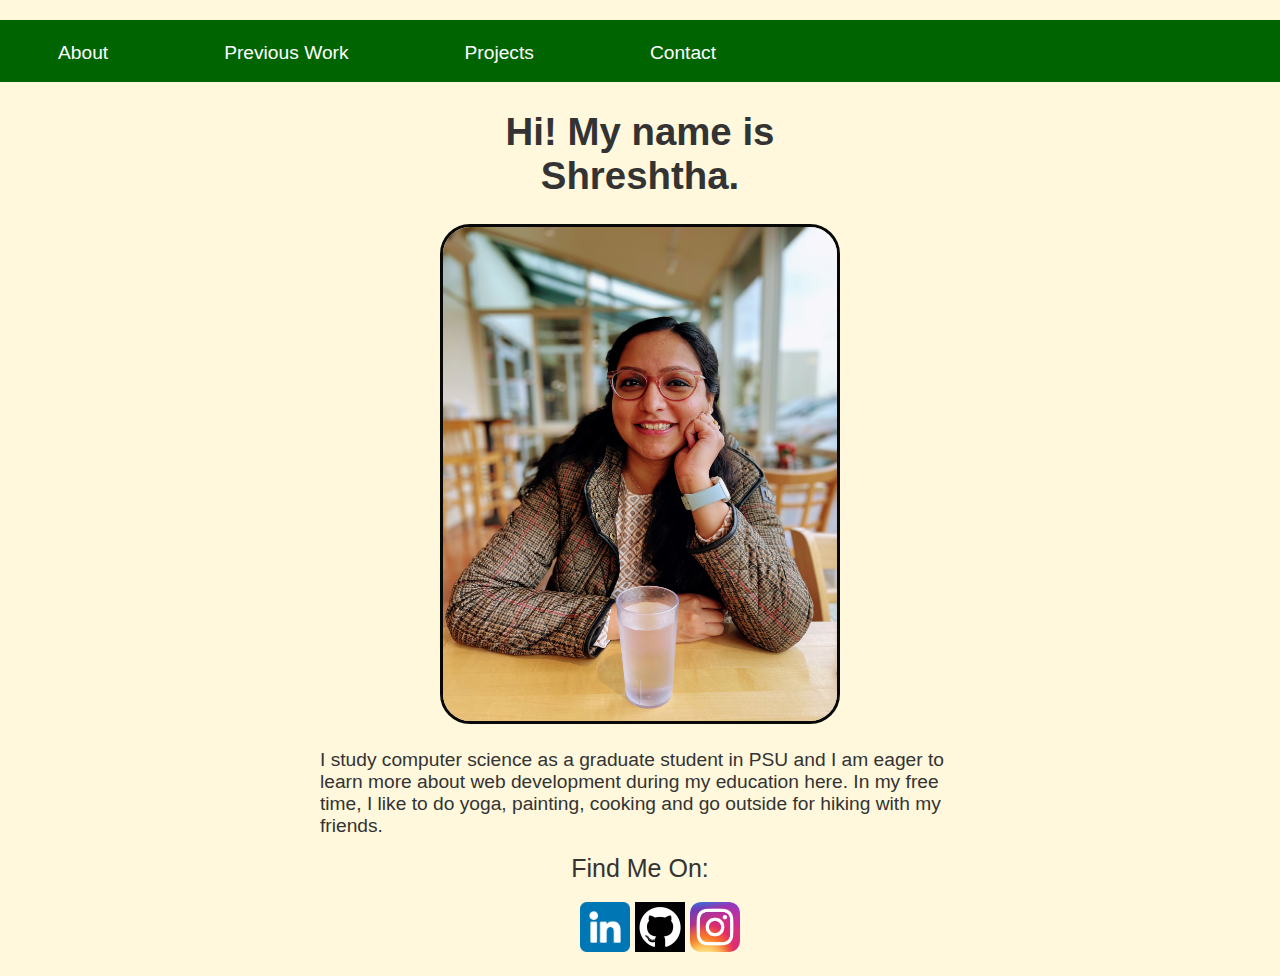
==== HTML/index.html @ 71eeae54 "added separate folder for HTML files" ====
<!DOCTYPE html>
<html lang="en">
  <head>
    <meta charset="UTF-8" />
    <meta http-equiv="X-UA-Compatible" content="IE=edge" />
    <meta name="viewport" content="width=device-width, initial-scale=1.0" />
    <title>02 - Navbar</title>
    <link rel="stylesheet" href="../CSS/styles.css" type="text/css" />
    <link rel="stylesheet" href="../CSS/navbar.css" type="text/css" />
  </head>
  <body>
    <nav class="nav">
      <ul class="nav-list">
        <li class="list-item">
          <a href="index.html" class="nav-link">About</a>
        </li>
        <li class="list-item">
          <a href="previous.html" class="nav-link">Previous Work</a>
        </li>
        <li class="list-item">
          <a href="projects.html" class="nav-link">Projects</a>
        </li>
        <li class="list-item">
          <a href="contact.html" class="nav-link">Contact</a>
        </li>
      </ul>
    </nav>

    <section class="container">
      <div>
        <h1 class="title">Hi! My name is Shreshtha.</h1>
        <img
          src="../images/shreshtha.jpg"
          alt="headshot of Shreshtha with filters"
          class="image"
        />
      </div>
      <div>
        <p class="paragraph">
          I study computer science as a graduate student in PSU and I am eager
          to learn more about web development during my education here. In my
          free time, I like to do yoga, painting, cooking and go outside for
          hiking with my friends.
        </p>
      </div>
    </section>
  </body>
  <div class="row mt-5">
    <div class="d-flex justify-content-center">
      <div class="footer">
        <div class="section-div" style="font-size: 25px">Find Me On:</div>
        <ul>
          <li class="section-list" style="display: inline-block">
            <a
              class="link"
              aria-label="LinkedIn"
              class="social-icon si-rounded si-small si-linkedin"
              href="https://www.linkedin.com/in/shreshtha-siddhi-3b2968114/"
            >
              <img
                class="fas fa-camera fa-3x mt-2"
                style="width: 50px"
                id="linkedin-image"
                src="../images/linkedin.png"
                alt="linkedin icon for shreshtha"
              />
            </a>
          </li>
          <li class="section-list" style="display: inline-block">
            <a
              class="link"
              aria-label="GitHub"
              href="https://github.com/ssiddhi/ssiddhi.github.io"
            >
              <img
                class="fas fa-camera fa-3x mt-2"
                style="width: 50px"
                id="github-image"
                src="../images/gh.jpg"
                alt="github icon for shreshtha"
              />
            </a>
          </li>
          <li class="section-list" style="display: inline-block">
            <a
              class="link"
              aria-label="Instagram"
              href="https://www.instagram.com/shreshtha.siddhi/"
            >
              <img
                class="fas fa-camera fa-3x mt-2"
                style="width: 50px"
                id="instagram-image"
                src="../images/Instagram_icon.png"
                alt="instagram icon for shreshtha"
              />
            </a>
          </li>
        </ul>
      </div>
    </div>
  </div>
</html>
---- CSS/styles.css ----
* {
  box-sizing: border-box;
}

:root {
  --white: #ffffff;
  --gray1: #333333;
  --gray2: #555555;
  --gray3: #cccccc;
  --gray4: #aaaaaa;

  --black: #080808;
  --teal: #006060;
  --lightteal: #008080;
  --purple: #800080;
  --navy: #000080;
  --cyan: #17a2b8;
  --violetred: #c71585;
  --red: #ff0000;
  --orange: #ffa500;
  --green: #006400;
}

body {
  font-family: "Open Sans", "Helvetica Neue", sans-serif;
  font-size: 1.2em;
  color: var(--gray1);
  /* text-align: center; */
}

h1 {
  text-align: center;
}

form {
  width: 600px;
}

.grid-item {
  padding: 10px;
  background-color: var(--purple);
  color: var(--white);
  font-size: 2.4em;
  text-align: center;
}

.projects-body {
  background-color: cornsilk;
}

.previous-body {
  background-color: cornsilk;
}

.previous-heading {
  padding-top: 30px;
}

.projects-section {
  margin-top: 20px;
}

.resume {
  color: var(--teal);
  font-weight: bold;
  font-size: 1.5rem;
}
---- CSS/navbar.css ----
:root {
  --green: #006400;
  --white: #ffffff;
  --orange: #ffa500;
  --black: #080808;
  --gray1: #333333;
}

body {
  background-color: cornsilk;
  margin: 0;
  vertical-align: middle;
  font-family: "Open Sans", "Helvetica Neue", sans-serif;
  color: var(--gray1);
}

nav {
  width: 100%;
  height: 62px;
  position: absolute;
  top: 0;
  margin-top: 20px;
  left: 0;
  background-color: var(--green);
}

.nav-list {
  margin: 0;
  list-style-type: none;
  top: 0;
  padding: 0;
}

.list-item {
  /* background-color: var(--green); */
  float: left;
  padding: 10px;
  color: #ffffff;
  font-size: lerge;
}

.nav-link {
  /* background-color: var(--green); */
  color: var(--white);
  display: block;
  padding: 12px 48px;
  text-align: center;
  text-decoration: none;
}

.nav-link:hover {
  /* background-color: var(--orange); */
  color: var(--black);
}

.list-item:hover {
  /* background-color: var(--orange); */
  color: var(--black);
}

body {
  text-align: center;
}

.container {
  width: 50vw;
  margin: 0 auto;
  display: inline-block;
  text-align: left;
  margin-top: 50px;
}

.title {
  margin-top: 60px;
  width: 400px;
  /* float: right; */
  text-align: center;
  display: block;
  margin-left: auto;
  margin-right: auto;
}

.image {
  /* border-radius: 50%; */
  /* display: block; */
  /* padding-top: 20px; */
  margin-left: auto;
  margin-right: auto;
  margin-top: 10px;
  width: 400px;
  height: 500px;
  border-radius: 30px;
  border-color: #080808;
  border-style: solid;
  display: block;
}

.paragraph {
  /* float: right; */
  margin: auto;
  height: 80px;
  display: inline-block;
  margin-top: 25px;
  margin-bottom: 25px;
  /* display: block; */
}

.paragraph:first-line {
  /* font-weight: bold; */
}
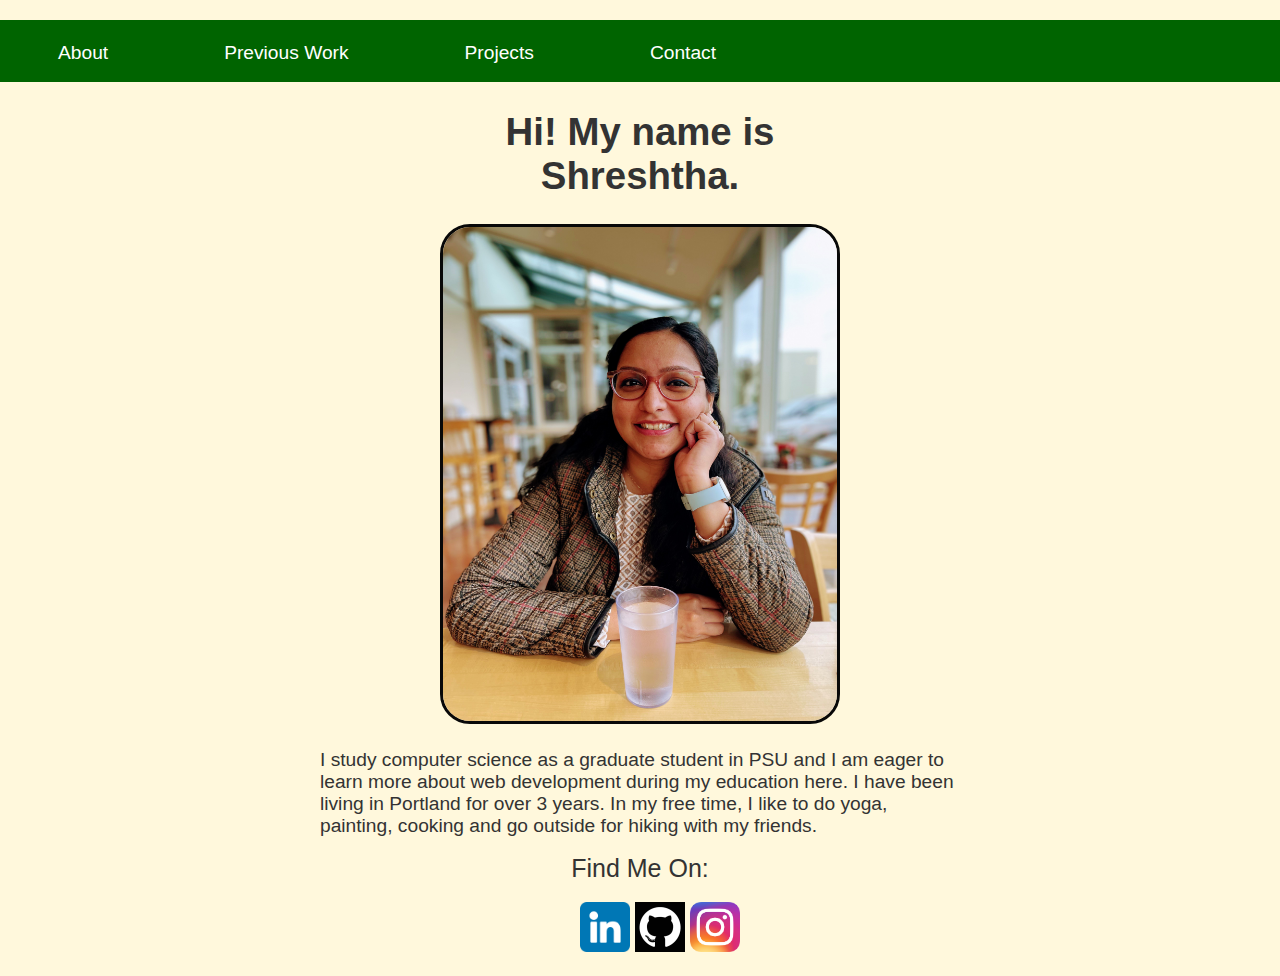
==== commit c4c0b91e: "modified about me section" ====
--- a/HTML/index.html
+++ b/HTML/index.html
@@ -38,7 +38,7 @@
       <div>
         <p class="paragraph">
           I study computer science as a graduate student in PSU and I am eager
-          to learn more about web development during my education here. In my
+          to learn more about web development during my education here. I have been living in Portland for over 3 years. In my
           free time, I like to do yoga, painting, cooking and go outside for
           hiking with my friends.
         </p>
